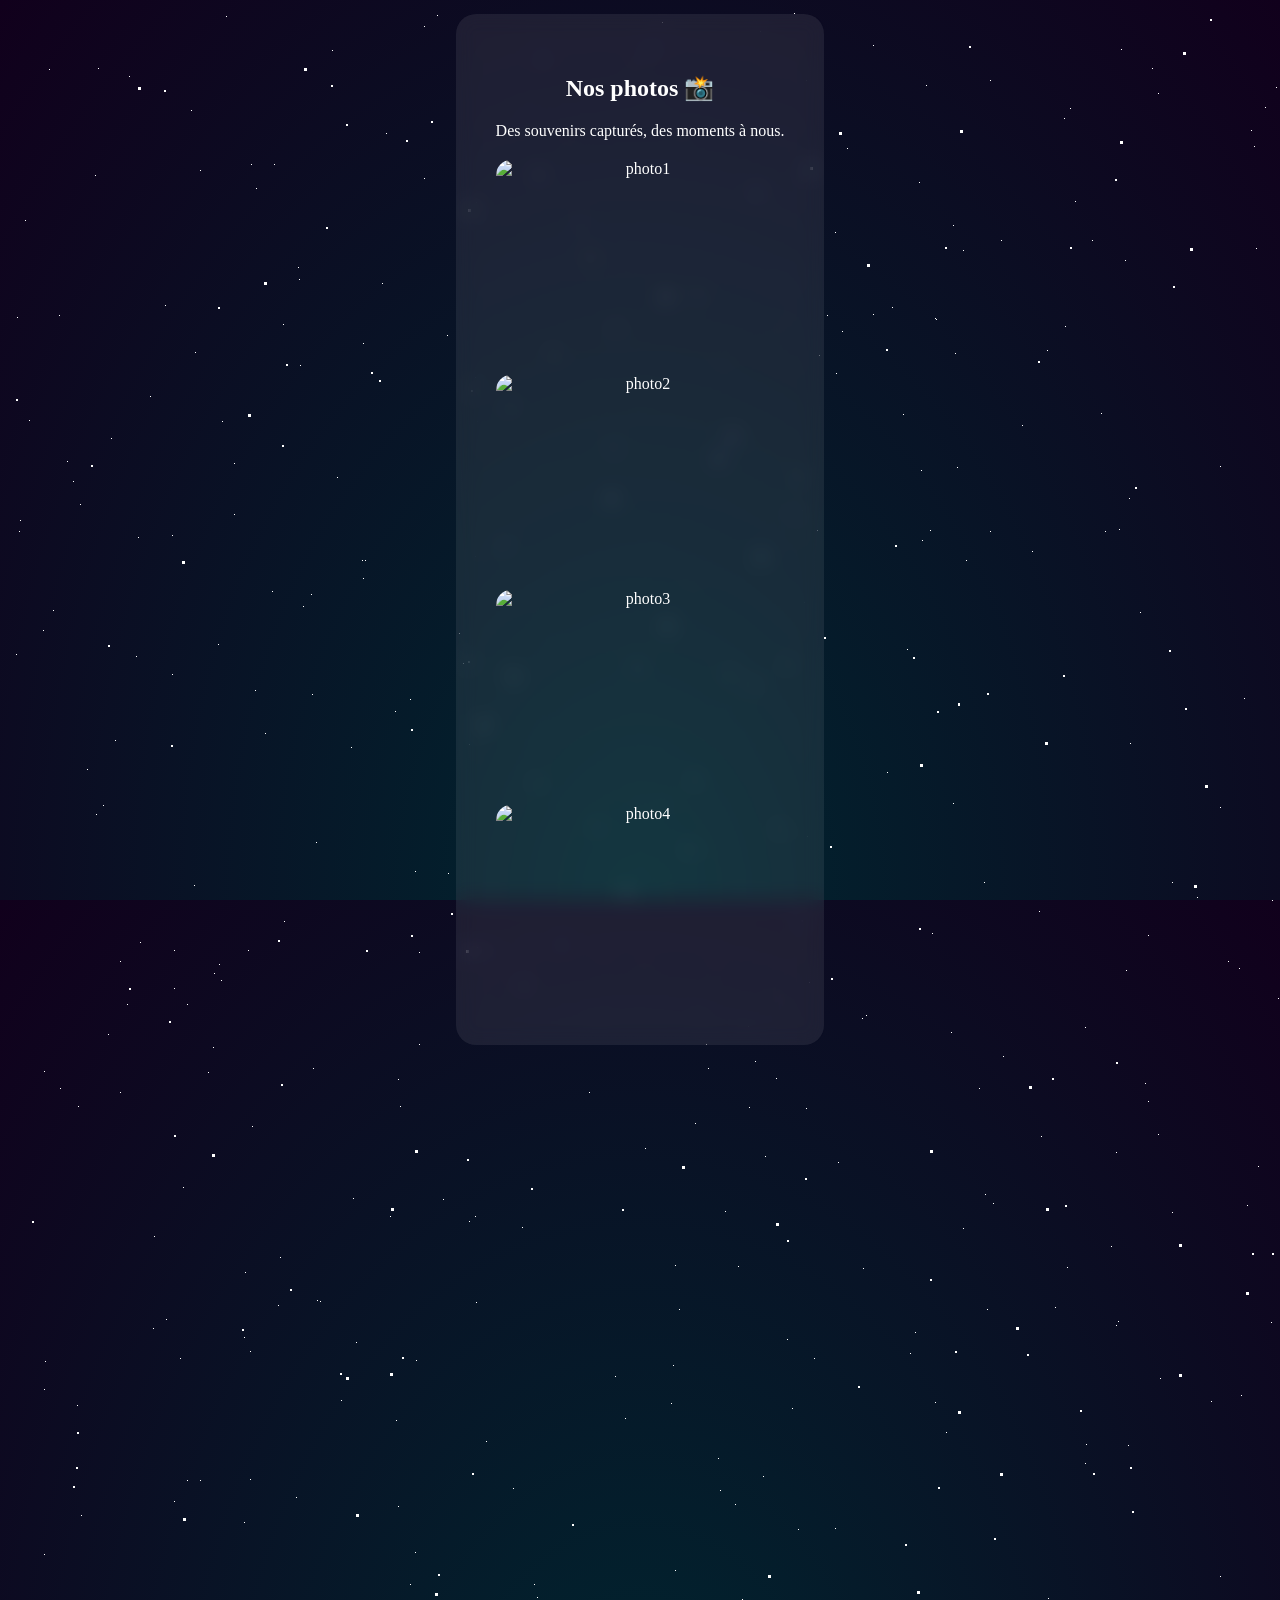
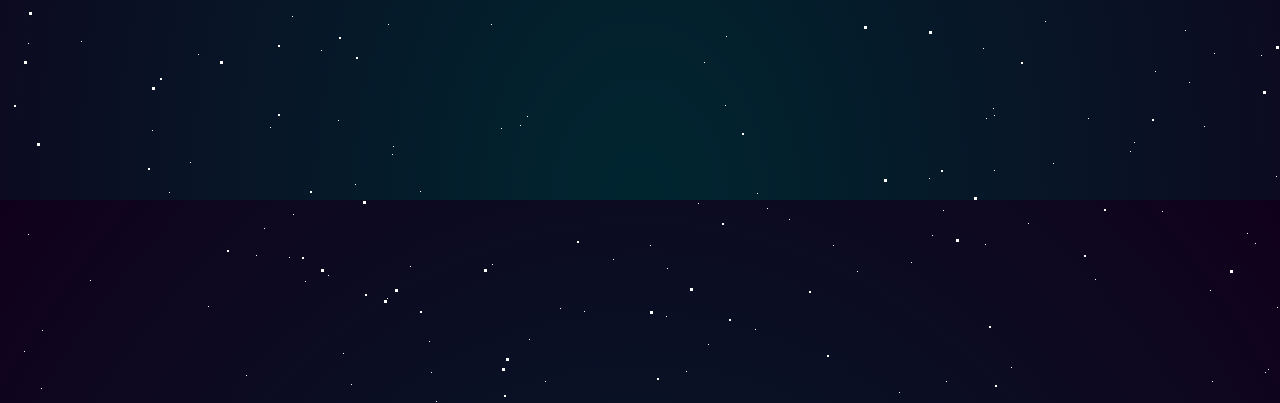
==== photos.html @ ae17b6bc "Add files via upload" ====
<!DOCTYPE html>
<html lang="en">
<head>
<meta charset="UTF-8">
<title>Nos Photos</title>
<link rel="stylesheet" href="style.css">
<link href="https://fonts.googleapis.com/css2?family=Poppins:wght@300;500&family=Playfair+Display:wght@500&display=swap" rel="stylesheet">
</head>

<body>

<section class="wrapper">
  <div id='stars'></div>
  <div id='stars2'></div>
  <div id='stars3'></div>
</section>

<section class="hero">

  <div class="letter-container">
    
    <h1>
      <a href="index.html" class="home-link">Nos photos 📸</a>
    </h1>
    <p class="subtitle">Des souvenirs capturés, des moments à nous.</p>

    <div class="photo-gallery">
      <img src="images\Picsart_26-03-25_22-43-37-686.jpg" alt="photo1">
      <img src="images\IMG_20260304_091328_175.jpg" alt="photo2">
      <img src="images\IMG_20260222_172319_334.jpg" alt="photo3">
      <img src="images\Picsart_26-03-26_21-40-48-788.jpg" alt="photo4">
    </div>

  </div>

</section>

<div class="content">
  <a href="story.html" class="moon-item">Notre histoire</a>
  <a href="photos.html" class="moon-item">Photos</a>
  <a href="memories.html" class="moon-item">Souvenirs</a>
  <a href="letter.html" class="moon-item">Une lettre</a>
</div>

</body>
</html>
---- style.css ----
html {
  height: 100%;
  background: radial-gradient(ellipse at bottom, #002630  0%,  #11001C 100%);
  overflow-x: hidden;
    height: 100%;
    overflow: hidden;
}

/* GALLERY */
.photo-gallery {
  display: flex;
  flex-wrap: wrap;
  justify-content: center;
  gap: 30px;
}

/* ENABLE SCROLL ONLY FOR MEMORIES PAGE */
body.memories-page {
  overflow-y: auto;
  overflow-x: hidden;
  scrollbar-width: none; /* Firefox */
  -ms-overflow-style: none; /* IE/Edge */
  scroll-behavior: smooth;
  height: auto;
}

body.memories-page::-webkit-scrollbar {
  display: none; /* Chrome, Safari */
}

/* make content expand naturally */
body.memories-page .hero {
  min-height: 100vh;
  padding-bottom: 100px;
}

/* allow wrapper to not block scroll */
body.memories-page .wrapper {
  position: fixed;
  height: 100%;
  width: 100%;
  z-index: -1;
}

/* CARD STYLE */
.photo-card {
  background: rgba(255, 255, 255, 0.05);
  padding: 10px 10px 20px 10px;
  border-radius: 15px;
  backdrop-filter: blur(8px);
  width: 200px;
  text-align: center;

  transform: rotate(-2deg);
  transition: 0.4s ease;
}

/* random tilt for scrapbook feel */
.photo-card:nth-child(even) {
  transform: rotate(2deg);
}

.photo-card:hover {
  transform: scale(1.05) rotate(0deg);
}

/* IMAGE (FIXED CROPPING BUT SAME STYLE) */
.photo-card img {
  width: 100%;
  height: 200px;              /* keeps consistent layout */
  object-fit: cover;          /* fills card nicely */
  object-position: center top;/* better focus (less face cutting) */
  border-radius: 10px;
  margin-bottom: 10px;
}

/* OPTIONAL: fix specific images if needed */
.focus-center {
  object-position: center;
}

/* CAPTION */
.photo-card p {
  font-size: 0.9rem;
  color: #eee;
  font-family: 'Poppins', sans-serif;
}

.photo-spacer {
  width: 10px;   /* same width as your photo cards */
  height: 10px;  /* similar height to keep layout consistent */
  visibility: hidden;
}

.home-link {
  text-decoration: none;
  color: inherit;
}

/* LETTER PAGE ONLY */
body.letter-page .letter-container {
  background: #fdf6e3;
  color: #000000;
  max-width: 700px;
  margin: auto;
  padding: 50px 40px;
  border-radius: 10px;
  box-shadow: 0 10px 30px rgba(0,0,0,0.3);
  position: relative;
}

/* paper lines */
body.letter-page .letter-container::before {
  content: "";
  position: absolute;
  inset: 0;
  background: repeating-linear-gradient(
    to bottom,
    rgba(0,0,0,0.02),
    rgba(0,0,0,0.02) 1px,
    transparent 1px,
    transparent 24px
  );
  pointer-events: none;
  border-radius: 10px;
}

/* title */
body.letter-page h1 {
  text-align: center;
}

/* subtitle */
body.letter-page .subtitle {
  text-align: center;
  font-style: italic;
  margin-bottom: 30px;
  color: #000000;
}

/* handwritten text */
body.letter-page .letter-text {
  font-family: 'Dancing Script', cursive;
  font-size: 1.2rem;
  line-height: 1.8;
}

/* spacing */
body.letter-page .letter-text p {
  margin-bottom: 20px;
}

/* signature */
body.letter-page .signature {
  margin-top: 30px;
  text-align: right;
  font-family: 'Dancing Script', cursive;
  font-size: 1.3rem;
}

#stars {
    width: 1px;
    height: 1px;
    background: transparent;
    animation: animStar 50s linear infinite;
    box-shadow: 779px 1331px #fff, 324px 42px #fff, 303px 586px #fff,
    1312px 276px #fff, 451px 625px #fff, 521px 1931px #fff, 1087px 1871px #fff,
    36px 1546px #fff, 132px 934px #fff, 1698px 901px #fff, 1418px 664px #fff,
    1448px 1157px #fff, 1084px 232px #fff, 347px 1776px #fff, 1722px 243px #fff,
    1629px 835px #fff, 479px 969px #fff, 1231px 960px #fff, 586px 384px #fff,
    164px 527px #fff, 8px 646px #fff, 1150px 1126px #fff, 665px 1357px #fff,
    1556px 1982px #fff, 1260px 1961px #fff, 1675px 1741px #fff,
    1843px 1514px #fff, 718px 1628px #fff, 242px 1343px #fff, 1497px 1880px #fff,
    1364px 230px #fff, 1739px 1302px #fff, 636px 959px #fff, 304px 686px #fff,
    614px 751px #fff, 1935px 816px #fff, 1428px 60px #fff, 355px 335px #fff,
    1594px 158px #fff, 90px 60px #fff, 1553px 162px #fff, 1239px 1825px #fff,
    1945px 587px #fff, 749px 1785px #fff, 1987px 1172px #fff, 1301px 1237px #fff,
    1039px 342px #fff, 1585px 1481px #fff, 995px 1048px #fff, 524px 932px #fff,
    214px 413px #fff, 1701px 1300px #fff, 1037px 1613px #fff, 1871px 996px #fff,
    1360px 1635px #fff, 1110px 1313px #fff, 412px 1783px #fff, 1949px 177px #fff,
    903px 1854px #fff, 700px 1936px #fff, 378px 125px #fff, 308px 834px #fff,
    1118px 962px #fff, 1350px 1929px #fff, 781px 1811px #fff, 561px 137px #fff,
    757px 1148px #fff, 1670px 1979px #fff, 343px 739px #fff, 945px 795px #fff,
    576px 1903px #fff, 1078px 1436px #fff, 1583px 450px #fff, 1366px 474px #fff,
    297px 1873px #fff, 192px 162px #fff, 1624px 1633px #fff, 59px 453px #fff,
    82px 1872px #fff, 1933px 498px #fff, 1966px 1974px #fff, 1975px 1688px #fff,
    779px 314px #fff, 1858px 1543px #fff, 73px 1507px #fff, 1693px 975px #fff,
    1683px 108px #fff, 1768px 1654px #fff, 654px 14px #fff, 494px 171px #fff,
    1689px 1895px #fff, 1660px 263px #fff, 1031px 903px #fff, 1203px 1393px #fff,
    1333px 1421px #fff, 1113px 41px #fff, 1206px 1645px #fff, 1325px 1635px #fff,
    142px 388px #fff, 572px 215px #fff, 1535px 296px #fff, 1419px 407px #fff,
    1379px 1003px #fff, 329px 469px #fff, 1791px 1652px #fff, 935px 1802px #fff,
    1330px 1820px #fff, 421px 1933px #fff, 828px 365px #fff, 275px 316px #fff,
    707px 960px #fff, 1605px 1554px #fff, 625px 58px #fff, 717px 1697px #fff,
    1669px 246px #fff, 1925px 322px #fff, 1154px 1803px #fff, 1929px 295px #fff,
    1248px 240px #fff, 1045px 1755px #fff, 166px 942px #fff, 1888px 1773px #fff,
    678px 1963px #fff, 1370px 569px #fff, 1974px 1400px #fff, 1786px 460px #fff,
    51px 307px #fff, 784px 1400px #fff, 730px 1258px #fff, 1712px 393px #fff,
    416px 170px #fff, 1797px 1932px #fff, 572px 219px #fff, 1557px 1856px #fff,
    218px 8px #fff, 348px 1334px #fff, 469px 413px #fff, 385px 1738px #fff,
    1357px 1818px #fff, 240px 942px #fff, 248px 1847px #fff, 1535px 806px #fff,
    236px 1514px #fff, 1429px 1556px #fff, 73px 1633px #fff, 1398px 1121px #fff,
    671px 1301px #fff, 1404px 1663px #fff, 740px 1018px #fff, 1600px 377px #fff,
    785px 514px #fff, 112px 1084px #fff, 1915px 1887px #fff, 1463px 1848px #fff,
    687px 1115px #fff, 1268px 1768px #fff, 1729px 1425px #fff,
    1284px 1022px #fff, 801px 974px #fff, 1975px 1317px #fff, 1354px 834px #fff,
    1446px 1484px #fff, 1283px 1786px #fff, 11px 523px #fff, 1842px 236px #fff,
    1355px 654px #fff, 429px 7px #fff, 1033px 1128px #fff, 157px 297px #fff,
    545px 635px #fff, 52px 1080px #fff, 827px 1520px #fff, 1121px 490px #fff,
    9px 309px #fff, 1744px 1586px #fff, 1014px 417px #fff, 1534px 524px #fff,
    958px 552px #fff, 1403px 1496px #fff, 387px 703px #fff, 1522px 548px #fff,
    1355px 282px #fff, 1532px 601px #fff, 1838px 790px #fff, 290px 259px #fff,
    295px 598px #fff, 1601px 539px #fff, 1561px 1272px #fff, 34px 1922px #fff,
    1024px 543px #fff, 467px 369px #fff, 722px 333px #fff, 1976px 1255px #fff,
    766px 983px #fff, 1582px 1285px #fff, 12px 512px #fff, 617px 1410px #fff,
    682px 577px #fff, 1334px 1438px #fff, 439px 327px #fff, 1617px 1661px #fff,
    673px 129px #fff, 794px 941px #fff, 1386px 1902px #fff, 37px 1353px #fff,
    1467px 1353px #fff, 416px 18px #fff, 187px 344px #fff, 200px 1898px #fff,
    1491px 1619px #fff, 811px 347px #fff, 924px 1827px #fff, 945px 217px #fff,
    1735px 1228px #fff, 379px 1890px #fff, 79px 761px #fff, 825px 1837px #fff,
    1980px 1558px #fff, 1308px 1573px #fff, 1488px 1726px #fff,
    382px 1208px #fff, 522px 595px #fff, 1277px 1898px #fff, 354px 552px #fff,
    161px 1784px #fff, 614px 251px #fff, 526px 1576px #fff, 17px 212px #fff,
    179px 996px #fff, 467px 1208px #fff, 1944px 1838px #fff, 1140px 1093px #fff,
    858px 1007px #fff, 200px 1064px #fff, 423px 1964px #fff, 1945px 439px #fff,
    1377px 689px #fff, 1120px 1437px #fff, 1876px 668px #fff, 907px 1324px #fff,
    343px 1976px #fff, 1816px 1501px #fff, 1849px 177px #fff, 647px 91px #fff,
    1984px 1012px #fff, 1336px 1300px #fff, 128px 648px #fff, 305px 1060px #fff,
    1324px 826px #fff, 1263px 1314px #fff, 1801px 629px #fff, 1614px 1555px #fff,
    1634px 90px #fff, 1603px 452px #fff, 891px 1984px #fff, 1556px 1906px #fff,
    121px 68px #fff, 1676px 1714px #fff, 516px 936px #fff, 1947px 1492px #fff,
    1455px 1519px #fff, 45px 602px #fff, 205px 1039px #fff, 793px 172px #fff,
    1562px 1739px #fff, 1056px 110px #fff, 1512px 379px #fff, 1795px 1621px #fff,
    1848px 607px #fff, 262px 1719px #fff, 477px 991px #fff, 483px 883px #fff,
    1239px 1197px #fff, 1496px 647px #fff, 1649px 25px #fff, 1491px 1946px #fff,
    119px 996px #fff, 179px 1472px #fff, 1341px 808px #fff, 1565px 1700px #fff,
    407px 1544px #fff, 1754px 357px #fff, 1288px 981px #fff, 902px 1997px #fff,
    1755px 1668px #fff, 186px 877px #fff, 1202px 1882px #fff, 461px 1213px #fff,
    1400px 748px #fff, 1969px 1899px #fff, 809px 522px #fff, 514px 1219px #fff,
    374px 275px #fff, 938px 1973px #fff, 357px 552px #fff, 144px 1722px #fff,
    1572px 912px #fff, 402px 1858px #fff, 1544px 1195px #fff, 667px 1257px #fff,
    727px 1496px #fff, 993px 232px #fff, 1772px 313px #fff, 1040px 1590px #fff,
    1204px 1973px #fff, 1268px 79px #fff, 1555px 1048px #fff, 986px 1707px #fff,
    978px 1710px #fff, 713px 360px #fff, 407px 863px #fff, 461px 736px #fff,
    284px 1608px #fff, 103px 430px #fff, 1283px 1319px #fff, 977px 1186px #fff,
    1966px 1516px #fff, 1287px 1129px #fff, 70px 1098px #fff, 1189px 889px #fff,
    1126px 1734px #fff, 309px 1292px #fff, 879px 764px #fff, 65px 473px #fff,
    1003px 1959px #fff, 658px 791px #fff, 402px 1576px #fff, 35px 622px #fff,
    529px 1589px #fff, 164px 666px #fff, 1876px 1290px #fff, 1541px 526px #fff,
    270px 1297px #fff, 440px 865px #fff, 1500px 802px #fff, 182px 1754px #fff,
    1264px 892px #fff, 272px 1249px #fff, 1289px 1535px #fff, 190px 1646px #fff,
    955px 242px #fff, 1456px 1597px #fff, 1727px 1983px #fff, 635px 801px #fff,
    226px 455px #fff, 1396px 1710px #fff, 849px 1863px #fff, 237px 1264px #fff,
    839px 140px #fff, 1122px 735px #fff, 1280px 15px #fff, 1318px 242px #fff,
    1819px 1148px #fff, 333px 1392px #fff, 1949px 553px #fff, 1878px 1332px #fff,
    467px 548px #fff, 1812px 1082px #fff, 1067px 193px #fff, 243px 156px #fff,
    483px 1616px #fff, 1714px 933px #fff, 759px 1800px #fff, 1822px 995px #fff,
    1877px 572px #fff, 581px 1084px #fff, 107px 732px #fff, 642px 1837px #fff,
    166px 1493px #fff, 1555px 198px #fff, 819px 307px #fff, 947px 345px #fff,
    827px 224px #fff, 927px 1394px #fff, 540px 467px #fff, 1093px 405px #fff,
    1140px 927px #fff, 130px 529px #fff, 33px 1980px #fff, 1147px 1663px #fff,
    1616px 1436px #fff, 528px 710px #fff, 798px 1100px #fff, 505px 1480px #fff,
    899px 641px #fff, 1909px 1949px #fff, 1311px 964px #fff, 979px 1301px #fff,
    1393px 969px #fff, 1793px 1886px #fff, 292px 357px #fff, 1196px 1718px #fff,
    1290px 1994px #fff, 537px 1973px #fff, 1181px 1674px #fff,
    1740px 1566px #fff, 1307px 265px #fff, 922px 522px #fff, 1892px 472px #fff,
    384px 1746px #fff, 392px 1098px #fff, 647px 548px #fff, 390px 1498px #fff,
    1246px 138px #fff, 730px 876px #fff, 192px 1472px #fff, 1790px 1789px #fff,
    928px 311px #fff, 1253px 1647px #fff, 747px 1921px #fff, 1561px 1025px #fff,
    1533px 1292px #fff, 1985px 195px #fff, 728px 729px #fff, 1712px 1936px #fff,
    512px 1717px #fff, 1528px 483px #fff, 313px 1642px #fff, 281px 1849px #fff,
    1212px 799px #fff, 435px 1191px #fff, 1422px 611px #fff, 1718px 1964px #fff,
    411px 944px #fff, 210px 636px #fff, 1502px 1295px #fff, 1434px 349px #fff,
    769px 60px #fff, 747px 1053px #fff, 789px 504px #fff, 1436px 1264px #fff,
    1893px 1225px #fff, 1394px 1788px #fff, 1108px 1317px #fff,
    1673px 1395px #fff, 854px 1010px #fff, 1705px 80px #fff, 1858px 148px #fff,
    1729px 344px #fff, 1388px 664px #fff, 895px 406px #fff, 1479px 157px #fff,
    1441px 1157px #fff, 552px 1900px #fff, 516px 364px #fff, 1647px 189px #fff,
    1427px 1071px #fff, 785px 729px #fff, 1080px 1710px #fff, 504px 204px #fff,
    1177px 1622px #fff, 657px 34px #fff, 1296px 1099px #fff, 248px 180px #fff,
    1212px 1568px #fff, 667px 1562px #fff, 695px 841px #fff, 1608px 1247px #fff,
    751px 882px #fff, 87px 167px #fff, 607px 1368px #fff, 1363px 1203px #fff,
    1836px 317px #fff, 1668px 1703px #fff, 830px 1154px #fff, 1721px 1398px #fff,
    1601px 1280px #fff, 976px 874px #fff, 1743px 254px #fff, 1020px 1815px #fff,
    1670px 1766px #fff, 1890px 735px #fff, 1379px 136px #fff, 1864px 695px #fff,
    206px 965px #fff, 1404px 1932px #fff, 1923px 1360px #fff, 247px 682px #fff,
    519px 1708px #fff, 645px 750px #fff, 1164px 1204px #fff, 834px 323px #fff,
    172px 1350px #fff, 213px 972px #fff, 1837px 190px #fff, 285px 1806px #fff,
    1047px 1299px #fff, 1548px 825px #fff, 1730px 324px #fff, 1346px 1909px #fff,
    772px 270px #fff, 345px 1190px #fff, 478px 1433px #fff, 1479px 25px #fff,
    1994px 1830px #fff, 1744px 732px #fff, 20px 1635px #fff, 690px 1795px #fff,
    1594px 569px #fff, 579px 245px #fff, 1398px 733px #fff, 408px 1352px #fff,
    1774px 120px #fff, 1152px 1370px #fff, 1698px 1810px #fff, 710px 1450px #fff,
    665px 286px #fff, 493px 1720px #fff, 786px 5px #fff, 637px 1140px #fff,
    764px 324px #fff, 927px 310px #fff, 938px 1424px #fff, 1884px 744px #fff,
    913px 462px #fff, 1831px 1936px #fff, 1527px 249px #fff, 36px 1381px #fff,
    1597px 581px #fff, 1530px 355px #fff, 949px 459px #fff, 799px 828px #fff,
    242px 1471px #fff, 654px 797px #fff, 796px 594px #fff, 1365px 678px #fff,
    752px 23px #fff, 1630px 541px #fff, 982px 72px #fff, 1733px 1831px #fff,
    21px 412px #fff, 775px 998px #fff, 335px 1945px #fff, 264px 583px #fff,
    158px 1311px #fff, 528px 164px #fff, 1978px 574px #fff, 717px 1203px #fff,
    734px 1591px #fff, 1555px 820px #fff, 16px 1943px #fff, 1625px 1177px #fff,
    1236px 690px #fff, 1585px 1590px #fff, 1737px 1728px #fff, 721px 698px #fff,
    1804px 1186px #fff, 166px 980px #fff, 1850px 230px #fff, 330px 1712px #fff,
    95px 797px #fff, 1948px 1078px #fff, 469px 939px #fff, 1269px 1899px #fff,
    955px 1220px #fff, 1137px 1075px #fff, 312px 1293px #fff, 986px 1762px #fff,
    1103px 1238px #fff, 428px 1993px #fff, 355px 570px #fff, 977px 1836px #fff,
    1395px 1092px #fff, 276px 913px #fff, 1743px 656px #fff, 773px 502px #fff,
    1686px 1322px #fff, 1516px 1945px #fff, 1334px 501px #fff, 266px 156px #fff,
    455px 655px #fff, 798px 72px #fff, 1059px 1259px #fff, 1402px 1687px #fff,
    236px 1329px #fff, 1455px 786px #fff, 146px 1228px #fff, 1851px 823px #fff,
    1062px 100px #fff, 1220px 953px #fff, 20px 1826px #fff, 36px 1063px #fff,
    1525px 338px #fff, 790px 1521px #fff, 741px 1099px #fff, 288px 1489px #fff,
    700px 1060px #fff, 390px 1071px #fff, 411px 1036px #fff, 1853px 1072px #fff,
    1446px 1085px #fff, 1164px 874px #fff, 924px 925px #fff, 291px 271px #fff,
    1257px 1964px #fff, 1580px 1352px #fff, 1507px 1216px #fff, 211px 956px #fff,
    985px 1195px #fff, 975px 1640px #fff, 518px 101px #fff, 663px 1395px #fff,
    914px 532px #fff, 145px 1320px #fff, 69px 1397px #fff, 982px 523px #fff,
    257px 725px #fff, 1599px 831px #fff, 1636px 1513px #fff, 1250px 1158px #fff,
    1132px 604px #fff, 183px 102px #fff, 1057px 318px #fff, 1247px 1835px #fff,
    1983px 1110px #fff, 1077px 1455px #fff, 921px 1770px #fff, 806px 1350px #fff,
    1938px 1992px #fff, 855px 1260px #fff, 902px 1345px #fff, 658px 1908px #fff,
    1845px 679px #fff, 712px 1482px #fff, 595px 950px #fff, 1784px 1992px #fff,
    1847px 1785px #fff, 691px 1004px #fff, 175px 1179px #fff, 1666px 1911px #fff,
    41px 61px #fff, 971px 1080px #fff, 1830px 1450px #fff, 1351px 1518px #fff,
    1257px 99px #fff, 1395px 1498px #fff, 1117px 252px #fff, 1779px 597px #fff,
    1346px 729px #fff, 1108px 1144px #fff, 402px 691px #fff, 72px 496px #fff,
    1673px 1604px #fff, 1497px 974px #fff, 1865px 1664px #fff, 88px 806px #fff,
    918px 77px #fff, 244px 1118px #fff, 256px 1820px #fff, 1851px 1840px #fff,
    605px 1851px #fff, 634px 383px #fff, 865px 37px #fff, 943px 1024px #fff,
    1951px 177px #fff, 1097px 523px #fff, 985px 1700px #fff, 1243px 122px #fff,
    768px 1070px #fff, 468px 194px #fff, 320px 1867px #fff, 1850px 185px #fff,
    380px 1616px #fff, 468px 1294px #fff, 1122px 1743px #fff, 884px 299px #fff,
    1300px 1917px #fff, 1860px 396px #fff, 1270px 990px #fff, 529px 733px #fff,
    1975px 1347px #fff, 1885px 685px #fff, 226px 506px #fff, 651px 878px #fff,
    1323px 680px #fff, 1284px 680px #fff, 238px 1967px #fff, 911px 174px #fff,
    1111px 521px #fff, 1150px 85px #fff, 794px 502px #fff, 484px 1856px #fff,
    1809px 368px #fff, 112px 953px #fff, 590px 1009px #fff, 1655px 311px #fff,
    100px 1026px #fff, 1803px 352px #fff, 865px 306px #fff, 1077px 1019px #fff,
    1335px 872px #fff, 1647px 1298px #fff, 1233px 1387px #fff, 698px 1036px #fff,
    659px 1860px #fff, 388px 1412px #fff, 1212px 458px #fff, 755px 1468px #fff,
    696px 1654px #fff, 1144px 60px #fff;
}

#stars::after {
    content: '';
    position:relative;
    top: 2000px;
    box-shadow: 779px 1331px #fff, 324px 42px #fff, 303px 586px #fff,
    1312px 276px #fff, 451px 625px #fff, 521px 1931px #fff, 1087px 1871px #fff,
    36px 1546px #fff, 132px 934px #fff, 1698px 901px #fff, 1418px 664px #fff,
    1448px 1157px #fff, 1084px 232px #fff, 347px 1776px #fff, 1722px 243px #fff,
    1629px 835px #fff, 479px 969px #fff, 1231px 960px #fff, 586px 384px #fff,
    164px 527px #fff, 8px 646px #fff, 1150px 1126px #fff, 665px 1357px #fff,
    1556px 1982px #fff, 1260px 1961px #fff, 1675px 1741px #fff,
    1843px 1514px #fff, 718px 1628px #fff, 242px 1343px #fff, 1497px 1880px #fff,
    1364px 230px #fff, 1739px 1302px #fff, 636px 959px #fff, 304px 686px #fff,
    614px 751px #fff, 1935px 816px #fff, 1428px 60px #fff, 355px 335px #fff,
    1594px 158px #fff, 90px 60px #fff, 1553px 162px #fff, 1239px 1825px #fff,
    1945px 587px #fff, 749px 1785px #fff, 1987px 1172px #fff, 1301px 1237px #fff,
    1039px 342px #fff, 1585px 1481px #fff, 995px 1048px #fff, 524px 932px #fff,
    214px 413px #fff, 1701px 1300px #fff, 1037px 1613px #fff, 1871px 996px #fff,
    1360px 1635px #fff, 1110px 1313px #fff, 412px 1783px #fff, 1949px 177px #fff,
    903px 1854px #fff, 700px 1936px #fff, 378px 125px #fff, 308px 834px #fff,
    1118px 962px #fff, 1350px 1929px #fff, 781px 1811px #fff, 561px 137px #fff,
    757px 1148px #fff, 1670px 1979px #fff, 343px 739px #fff, 945px 795px #fff,
    576px 1903px #fff, 1078px 1436px #fff, 1583px 450px #fff, 1366px 474px #fff,
    297px 1873px #fff, 192px 162px #fff, 1624px 1633px #fff, 59px 453px #fff,
    82px 1872px #fff, 1933px 498px #fff, 1966px 1974px #fff, 1975px 1688px #fff,
    779px 314px #fff, 1858px 1543px #fff, 73px 1507px #fff, 1693px 975px #fff,
    1683px 108px #fff, 1768px 1654px #fff, 654px 14px #fff, 494px 171px #fff,
    1689px 1895px #fff, 1660px 263px #fff, 1031px 903px #fff, 1203px 1393px #fff,
    1333px 1421px #fff, 1113px 41px #fff, 1206px 1645px #fff, 1325px 1635px #fff,
    142px 388px #fff, 572px 215px #fff, 1535px 296px #fff, 1419px 407px #fff,
    1379px 1003px #fff, 329px 469px #fff, 1791px 1652px #fff, 935px 1802px #fff,
    1330px 1820px #fff, 421px 1933px #fff, 828px 365px #fff, 275px 316px #fff,
    707px 960px #fff, 1605px 1554px #fff, 625px 58px #fff, 717px 1697px #fff,
    1669px 246px #fff, 1925px 322px #fff, 1154px 1803px #fff, 1929px 295px #fff,
    1248px 240px #fff, 1045px 1755px #fff, 166px 942px #fff, 1888px 1773px #fff,
    678px 1963px #fff, 1370px 569px #fff, 1974px 1400px #fff, 1786px 460px #fff,
    51px 307px #fff, 784px 1400px #fff, 730px 1258px #fff, 1712px 393px #fff,
    416px 170px #fff, 1797px 1932px #fff, 572px 219px #fff, 1557px 1856px #fff,
    218px 8px #fff, 348px 1334px #fff, 469px 413px #fff, 385px 1738px #fff,
    1357px 1818px #fff, 240px 942px #fff, 248px 1847px #fff, 1535px 806px #fff,
    236px 1514px #fff, 1429px 1556px #fff, 73px 1633px #fff, 1398px 1121px #fff,
    671px 1301px #fff, 1404px 1663px #fff, 740px 1018px #fff, 1600px 377px #fff,
    785px 514px #fff, 112px 1084px #fff, 1915px 1887px #fff, 1463px 1848px #fff,
    687px 1115px #fff, 1268px 1768px #fff, 1729px 1425px #fff,
    1284px 1022px #fff, 801px 974px #fff, 1975px 1317px #fff, 1354px 834px #fff,
    1446px 1484px #fff, 1283px 1786px #fff, 11px 523px #fff, 1842px 236px #fff,
    1355px 654px #fff, 429px 7px #fff, 1033px 1128px #fff, 157px 297px #fff,
    545px 635px #fff, 52px 1080px #fff, 827px 1520px #fff, 1121px 490px #fff,
    9px 309px #fff, 1744px 1586px #fff, 1014px 417px #fff, 1534px 524px #fff,
    958px 552px #fff, 1403px 1496px #fff, 387px 703px #fff, 1522px 548px #fff,
    1355px 282px #fff, 1532px 601px #fff, 1838px 790px #fff, 290px 259px #fff,
    295px 598px #fff, 1601px 539px #fff, 1561px 1272px #fff, 34px 1922px #fff,
    1024px 543px #fff, 467px 369px #fff, 722px 333px #fff, 1976px 1255px #fff,
    766px 983px #fff, 1582px 1285px #fff, 12px 512px #fff, 617px 1410px #fff,
    682px 577px #fff, 1334px 1438px #fff, 439px 327px #fff, 1617px 1661px #fff,
    673px 129px #fff, 794px 941px #fff, 1386px 1902px #fff, 37px 1353px #fff,
    1467px 1353px #fff, 416px 18px #fff, 187px 344px #fff, 200px 1898px #fff,
    1491px 1619px #fff, 811px 347px #fff, 924px 1827px #fff, 945px 217px #fff,
    1735px 1228px #fff, 379px 1890px #fff, 79px 761px #fff, 825px 1837px #fff,
    1980px 1558px #fff, 1308px 1573px #fff, 1488px 1726px #fff,
    382px 1208px #fff, 522px 595px #fff, 1277px 1898px #fff, 354px 552px #fff,
    161px 1784px #fff, 614px 251px #fff, 526px 1576px #fff, 17px 212px #fff,
    179px 996px #fff, 467px 1208px #fff, 1944px 1838px #fff, 1140px 1093px #fff,
    858px 1007px #fff, 200px 1064px #fff, 423px 1964px #fff, 1945px 439px #fff,
    1377px 689px #fff, 1120px 1437px #fff, 1876px 668px #fff, 907px 1324px #fff,
    343px 1976px #fff, 1816px 1501px #fff, 1849px 177px #fff, 647px 91px #fff,
    1984px 1012px #fff, 1336px 1300px #fff, 128px 648px #fff, 305px 1060px #fff,
    1324px 826px #fff, 1263px 1314px #fff, 1801px 629px #fff, 1614px 1555px #fff,
    1634px 90px #fff, 1603px 452px #fff, 891px 1984px #fff, 1556px 1906px #fff,
    121px 68px #fff, 1676px 1714px #fff, 516px 936px #fff, 1947px 1492px #fff,
    1455px 1519px #fff, 45px 602px #fff, 205px 1039px #fff, 793px 172px #fff,
    1562px 1739px #fff, 1056px 110px #fff, 1512px 379px #fff, 1795px 1621px #fff,
    1848px 607px #fff, 262px 1719px #fff, 477px 991px #fff, 483px 883px #fff,
    1239px 1197px #fff, 1496px 647px #fff, 1649px 25px #fff, 1491px 1946px #fff,
    119px 996px #fff, 179px 1472px #fff, 1341px 808px #fff, 1565px 1700px #fff,
    407px 1544px #fff, 1754px 357px #fff, 1288px 981px #fff, 902px 1997px #fff,
    1755px 1668px #fff, 186px 877px #fff, 1202px 1882px #fff, 461px 1213px #fff,
    1400px 748px #fff, 1969px 1899px #fff, 809px 522px #fff, 514px 1219px #fff,
    374px 275px #fff, 938px 1973px #fff, 357px 552px #fff, 144px 1722px #fff,
    1572px 912px #fff, 402px 1858px #fff, 1544px 1195px #fff, 667px 1257px #fff,
    727px 1496px #fff, 993px 232px #fff, 1772px 313px #fff, 1040px 1590px #fff,
    1204px 1973px #fff, 1268px 79px #fff, 1555px 1048px #fff, 986px 1707px #fff,
    978px 1710px #fff, 713px 360px #fff, 407px 863px #fff, 461px 736px #fff,
    284px 1608px #fff, 103px 430px #fff, 1283px 1319px #fff, 977px 1186px #fff,
    1966px 1516px #fff, 1287px 1129px #fff, 70px 1098px #fff, 1189px 889px #fff,
    1126px 1734px #fff, 309px 1292px #fff, 879px 764px #fff, 65px 473px #fff,
    1003px 1959px #fff, 658px 791px #fff, 402px 1576px #fff, 35px 622px #fff,
    529px 1589px #fff, 164px 666px #fff, 1876px 1290px #fff, 1541px 526px #fff,
    270px 1297px #fff, 440px 865px #fff, 1500px 802px #fff, 182px 1754px #fff,
    1264px 892px #fff, 272px 1249px #fff, 1289px 1535px #fff, 190px 1646px #fff,
    955px 242px #fff, 1456px 1597px #fff, 1727px 1983px #fff, 635px 801px #fff,
    226px 455px #fff, 1396px 1710px #fff, 849px 1863px #fff, 237px 1264px #fff,
    839px 140px #fff, 1122px 735px #fff, 1280px 15px #fff, 1318px 242px #fff,
    1819px 1148px #fff, 333px 1392px #fff, 1949px 553px #fff, 1878px 1332px #fff,
    467px 548px #fff, 1812px 1082px #fff, 1067px 193px #fff, 243px 156px #fff,
    483px 1616px #fff, 1714px 933px #fff, 759px 1800px #fff, 1822px 995px #fff,
    1877px 572px #fff, 581px 1084px #fff, 107px 732px #fff, 642px 1837px #fff,
    166px 1493px #fff, 1555px 198px #fff, 819px 307px #fff, 947px 345px #fff,
    827px 224px #fff, 927px 1394px #fff, 540px 467px #fff, 1093px 405px #fff,
    1140px 927px #fff, 130px 529px #fff, 33px 1980px #fff, 1147px 1663px #fff,
    1616px 1436px #fff, 528px 710px #fff, 798px 1100px #fff, 505px 1480px #fff,
    899px 641px #fff, 1909px 1949px #fff, 1311px 964px #fff, 979px 1301px #fff,
    1393px 969px #fff, 1793px 1886px #fff, 292px 357px #fff, 1196px 1718px #fff,
    1290px 1994px #fff, 537px 1973px #fff, 1181px 1674px #fff,
    1740px 1566px #fff, 1307px 265px #fff, 922px 522px #fff, 1892px 472px #fff,
    384px 1746px #fff, 392px 1098px #fff, 647px 548px #fff, 390px 1498px #fff,
    1246px 138px #fff, 730px 876px #fff, 192px 1472px #fff, 1790px 1789px #fff,
    928px 311px #fff, 1253px 1647px #fff, 747px 1921px #fff, 1561px 1025px #fff,
    1533px 1292px #fff, 1985px 195px #fff, 728px 729px #fff, 1712px 1936px #fff,
    512px 1717px #fff, 1528px 483px #fff, 313px 1642px #fff, 281px 1849px #fff,
    1212px 799px #fff, 435px 1191px #fff, 1422px 611px #fff, 1718px 1964px #fff,
    411px 944px #fff, 210px 636px #fff, 1502px 1295px #fff, 1434px 349px #fff,
    769px 60px #fff, 747px 1053px #fff, 789px 504px #fff, 1436px 1264px #fff,
    1893px 1225px #fff, 1394px 1788px #fff, 1108px 1317px #fff,
    1673px 1395px #fff, 854px 1010px #fff, 1705px 80px #fff, 1858px 148px #fff,
    1729px 344px #fff, 1388px 664px #fff, 895px 406px #fff, 1479px 157px #fff,
    1441px 1157px #fff, 552px 1900px #fff, 516px 364px #fff, 1647px 189px #fff,
    1427px 1071px #fff, 785px 729px #fff, 1080px 1710px #fff, 504px 204px #fff,
    1177px 1622px #fff, 657px 34px #fff, 1296px 1099px #fff, 248px 180px #fff,
    1212px 1568px #fff, 667px 1562px #fff, 695px 841px #fff, 1608px 1247px #fff,
    751px 882px #fff, 87px 167px #fff, 607px 1368px #fff, 1363px 1203px #fff,
    1836px 317px #fff, 1668px 1703px #fff, 830px 1154px #fff, 1721px 1398px #fff,
    1601px 1280px #fff, 976px 874px #fff, 1743px 254px #fff, 1020px 1815px #fff,
    1670px 1766px #fff, 1890px 735px #fff, 1379px 136px #fff, 1864px 695px #fff,
    206px 965px #fff, 1404px 1932px #fff, 1923px 1360px #fff, 247px 682px #fff,
    519px 1708px #fff, 645px 750px #fff, 1164px 1204px #fff, 834px 323px #fff,
    172px 1350px #fff, 213px 972px #fff, 1837px 190px #fff, 285px 1806px #fff,
    1047px 1299px #fff, 1548px 825px #fff, 1730px 324px #fff, 1346px 1909px #fff,
    772px 270px #fff, 345px 1190px #fff, 478px 1433px #fff, 1479px 25px #fff,
    1994px 1830px #fff, 1744px 732px #fff, 20px 1635px #fff, 690px 1795px #fff,
    1594px 569px #fff, 579px 245px #fff, 1398px 733px #fff, 408px 1352px #fff,
    1774px 120px #fff, 1152px 1370px #fff, 1698px 1810px #fff, 710px 1450px #fff,
    665px 286px #fff, 493px 1720px #fff, 786px 5px #fff, 637px 1140px #fff,
    764px 324px #fff, 927px 310px #fff, 938px 1424px #fff, 1884px 744px #fff,
    913px 462px #fff, 1831px 1936px #fff, 1527px 249px #fff, 36px 1381px #fff,
    1597px 581px #fff, 1530px 355px #fff, 949px 459px #fff, 799px 828px #fff,
    242px 1471px #fff, 654px 797px #fff, 796px 594px #fff, 1365px 678px #fff,
    752px 23px #fff, 1630px 541px #fff, 982px 72px #fff, 1733px 1831px #fff,
    21px 412px #fff, 775px 998px #fff, 335px 1945px #fff, 264px 583px #fff,
    158px 1311px #fff, 528px 164px #fff, 1978px 574px #fff, 717px 1203px #fff,
    734px 1591px #fff, 1555px 820px #fff, 16px 1943px #fff, 1625px 1177px #fff,
    1236px 690px #fff, 1585px 1590px #fff, 1737px 1728px #fff, 721px 698px #fff,
    1804px 1186px #fff, 166px 980px #fff, 1850px 230px #fff, 330px 1712px #fff,
    95px 797px #fff, 1948px 1078px #fff, 469px 939px #fff, 1269px 1899px #fff,
    955px 1220px #fff, 1137px 1075px #fff, 312px 1293px #fff, 986px 1762px #fff,
    1103px 1238px #fff, 428px 1993px #fff, 355px 570px #fff, 977px 1836px #fff,
    1395px 1092px #fff, 276px 913px #fff, 1743px 656px #fff, 773px 502px #fff,
    1686px 1322px #fff, 1516px 1945px #fff, 1334px 501px #fff, 266px 156px #fff,
    455px 655px #fff, 798px 72px #fff, 1059px 1259px #fff, 1402px 1687px #fff,
    236px 1329px #fff, 1455px 786px #fff, 146px 1228px #fff, 1851px 823px #fff,
    1062px 100px #fff, 1220px 953px #fff, 20px 1826px #fff, 36px 1063px #fff,
    1525px 338px #fff, 790px 1521px #fff, 741px 1099px #fff, 288px 1489px #fff,
    700px 1060px #fff, 390px 1071px #fff, 411px 1036px #fff, 1853px 1072px #fff,
    1446px 1085px #fff, 1164px 874px #fff, 924px 925px #fff, 291px 271px #fff,
    1257px 1964px #fff, 1580px 1352px #fff, 1507px 1216px #fff, 211px 956px #fff,
    985px 1195px #fff, 975px 1640px #fff, 518px 101px #fff, 663px 1395px #fff,
    914px 532px #fff, 145px 1320px #fff, 69px 1397px #fff, 982px 523px #fff,
    257px 725px #fff, 1599px 831px #fff, 1636px 1513px #fff, 1250px 1158px #fff,
    1132px 604px #fff, 183px 102px #fff, 1057px 318px #fff, 1247px 1835px #fff,
    1983px 1110px #fff, 1077px 1455px #fff, 921px 1770px #fff, 806px 1350px #fff,
    1938px 1992px #fff, 855px 1260px #fff, 902px 1345px #fff, 658px 1908px #fff,
    1845px 679px #fff, 712px 1482px #fff, 595px 950px #fff, 1784px 1992px #fff,
    1847px 1785px #fff, 691px 1004px #fff, 175px 1179px #fff, 1666px 1911px #fff,
    41px 61px #fff, 971px 1080px #fff, 1830px 1450px #fff, 1351px 1518px #fff,
    1257px 99px #fff, 1395px 1498px #fff, 1117px 252px #fff, 1779px 597px #fff,
    1346px 729px #fff, 1108px 1144px #fff, 402px 691px #fff, 72px 496px #fff,
    1673px 1604px #fff, 1497px 974px #fff, 1865px 1664px #fff, 88px 806px #fff,
    918px 77px #fff, 244px 1118px #fff, 256px 1820px #fff, 1851px 1840px #fff,
    605px 1851px #fff, 634px 383px #fff, 865px 37px #fff, 943px 1024px #fff,
    1951px 177px #fff, 1097px 523px #fff, 985px 1700px #fff, 1243px 122px #fff,
    768px 1070px #fff, 468px 194px #fff, 320px 1867px #fff, 1850px 185px #fff,
    380px 1616px #fff, 468px 1294px #fff, 1122px 1743px #fff, 884px 299px #fff,
    1300px 1917px #fff, 1860px 396px #fff, 1270px 990px #fff, 529px 733px #fff,
    1975px 1347px #fff, 1885px 685px #fff, 226px 506px #fff, 651px 878px #fff,
    1323px 680px #fff, 1284px 680px #fff, 238px 1967px #fff, 911px 174px #fff,
    1111px 521px #fff, 1150px 85px #fff, 794px 502px #fff, 484px 1856px #fff,
    1809px 368px #fff, 112px 953px #fff, 590px 1009px #fff, 1655px 311px #fff,
    100px 1026px #fff, 1803px 352px #fff, 865px 306px #fff, 1077px 1019px #fff,
    1335px 872px #fff, 1647px 1298px #fff, 1233px 1387px #fff, 698px 1036px #fff,
    659px 1860px #fff, 388px 1412px #fff, 1212px 458px #fff, 755px 1468px #fff,
    696px 1654px #fff, 1144px 60px #fff;
}

#stars2 {
  width: 2px;
  height: 2px;
  background: transparent;
  animation: animStar 100s linear infinite;
  box-shadow: 1448px 320px #fff, 1775px 1663px #fff, 332px 1364px #fff,
    878px 340px #fff, 569px 1832px #fff, 1422px 1684px #fff, 1946px 1907px #fff,
    121px 979px #fff, 1044px 1069px #fff, 463px 381px #fff, 423px 112px #fff,
    523px 1179px #fff, 779px 654px #fff, 1398px 694px #fff, 1085px 1464px #fff,
    1599px 1869px #fff, 801px 1882px #fff, 779px 1231px #fff, 552px 932px #fff,
    1057px 1196px #fff, 282px 1280px #fff, 496px 1986px #fff, 1833px 1120px #fff,
    1802px 1293px #fff, 6px 1696px #fff, 412px 1902px #fff, 605px 438px #fff,
    24px 1212px #fff, 234px 1320px #fff, 544px 344px #fff, 1107px 170px #fff,
    1603px 196px #fff, 905px 648px #fff, 68px 1458px #fff, 649px 1969px #fff,
    744px 675px #fff, 1127px 478px #fff, 714px 1814px #fff, 1486px 526px #fff,
    270px 1636px #fff, 1931px 149px #fff, 1807px 378px #fff, 8px 390px #fff,
    1415px 699px #fff, 1473px 1211px #fff, 1590px 141px #fff, 270px 1705px #fff,
    69px 1423px #fff, 1108px 1053px #fff, 1946px 128px #fff, 371px 371px #fff,
    1490px 220px #fff, 357px 1885px #fff, 363px 363px #fff, 1896px 1256px #fff,
    1979px 1050px #fff, 947px 1342px #fff, 1754px 242px #fff, 514px 974px #fff,
    65px 1477px #fff, 1840px 547px #fff, 950px 695px #fff, 459px 1150px #fff,
    1124px 1502px #fff, 481px 940px #fff, 680px 839px #fff, 797px 1169px #fff,
    1977px 1491px #fff, 734px 1724px #fff, 210px 298px #fff, 816px 628px #fff,
    686px 770px #fff, 1721px 267px #fff, 1663px 511px #fff, 1481px 1141px #fff,
    582px 248px #fff, 1308px 953px #fff, 628px 657px #fff, 897px 1535px #fff,
    270px 931px #fff, 791px 467px #fff, 1336px 1732px #fff, 1013px 1653px #fff,
    1911px 956px #fff, 587px 816px #fff, 83px 456px #fff, 930px 1478px #fff,
    1587px 1694px #fff, 614px 1200px #fff, 302px 1782px #fff, 1711px 1432px #fff,
    443px 904px #fff, 1666px 714px #fff, 1588px 1167px #fff, 273px 1075px #fff,
    1679px 461px #fff, 721px 664px #fff, 1202px 10px #fff, 166px 1126px #fff,
    331px 1628px #fff, 430px 1565px #fff, 1585px 509px #fff, 640px 38px #fff,
    822px 837px #fff, 1760px 1664px #fff, 1122px 1458px #fff, 398px 131px #fff,
    689px 285px #fff, 460px 652px #fff, 1627px 365px #fff, 348px 1648px #fff,
    819px 1946px #fff, 981px 1917px #fff, 323px 76px #fff, 979px 684px #fff,
    887px 536px #fff, 1348px 1596px #fff, 1055px 666px #fff, 1402px 1797px #fff,
    1300px 1055px #fff, 937px 238px #fff, 1474px 1815px #fff, 1144px 1710px #fff,
    1629px 1087px #fff, 911px 919px #fff, 771px 819px #fff, 403px 720px #fff,
    163px 736px #fff, 1062px 238px #fff, 1774px 818px #fff, 1874px 1178px #fff,
    1177px 699px #fff, 1244px 1244px #fff, 1371px 58px #fff, 564px 1515px #fff,
    1824px 487px #fff, 929px 702px #fff, 394px 1348px #fff, 1161px 641px #fff,
    219px 1841px #fff, 358px 941px #fff, 140px 1759px #fff, 1019px 1345px #fff,
    274px 436px #fff, 1433px 1605px #fff, 1798px 1426px #fff, 294px 1848px #fff,
    1681px 1877px #fff, 1344px 1824px #fff, 1439px 1632px #fff,
    161px 1012px #fff, 1308px 588px #fff, 1789px 582px #fff, 721px 1910px #fff,
    318px 218px #fff, 607px 319px #fff, 495px 535px #fff, 1552px 1575px #fff,
    1562px 67px #fff, 403px 926px #fff, 1096px 1800px #fff, 1814px 1709px #fff,
    1882px 1831px #fff, 533px 46px #fff, 823px 969px #fff, 530px 165px #fff,
    1030px 352px #fff, 1681px 313px #fff, 338px 115px #fff, 1607px 211px #fff,
    1718px 1184px #fff, 1589px 659px #fff, 278px 355px #fff, 464px 1464px #fff,
    1165px 277px #fff, 950px 694px #fff, 1746px 293px #fff, 793px 911px #fff,
    528px 773px #fff, 1883px 1694px #fff, 748px 182px #fff, 1924px 1531px #fff,
    100px 636px #fff, 1473px 1445px #fff, 1264px 1244px #fff, 850px 1377px #fff,
    987px 1976px #fff, 933px 1761px #fff, 922px 1270px #fff, 500px 396px #fff,
    1324px 8px #fff, 1967px 1814px #fff, 1072px 1401px #fff, 961px 37px #fff,
    156px 81px #fff, 1915px 502px #fff, 1076px 1846px #fff, 152px 1669px #fff,
    986px 1529px #fff, 1667px 1137px #fff;
}

#stars2::after {
  content: '';
  position: absolute;
  top: 2000px;
  width: 2px;
  height: 2px;
  background: transparent;
  box-shadow: 1448px 320px #fff, 1775px 1663px #fff, 332px 1364px #fff,
    878px 340px #fff, 569px 1832px #fff, 1422px 1684px #fff, 1946px 1907px #fff,
    121px 979px #fff, 1044px 1069px #fff, 463px 381px #fff, 423px 112px #fff,
    523px 1179px #fff, 779px 654px #fff, 1398px 694px #fff, 1085px 1464px #fff,
    1599px 1869px #fff, 801px 1882px #fff, 779px 1231px #fff, 552px 932px #fff,
    1057px 1196px #fff, 282px 1280px #fff, 496px 1986px #fff, 1833px 1120px #fff,
    1802px 1293px #fff, 6px 1696px #fff, 412px 1902px #fff, 605px 438px #fff,
    24px 1212px #fff, 234px 1320px #fff, 544px 344px #fff, 1107px 170px #fff,
    1603px 196px #fff, 905px 648px #fff, 68px 1458px #fff, 649px 1969px #fff,
    744px 675px #fff, 1127px 478px #fff, 714px 1814px #fff, 1486px 526px #fff,
    270px 1636px #fff, 1931px 149px #fff, 1807px 378px #fff, 8px 390px #fff,
    1415px 699px #fff, 1473px 1211px #fff, 1590px 141px #fff, 270px 1705px #fff,
    69px 1423px #fff, 1108px 1053px #fff, 1946px 128px #fff, 371px 371px #fff,
    1490px 220px #fff, 357px 1885px #fff, 363px 363px #fff, 1896px 1256px #fff,
    1979px 1050px #fff, 947px 1342px #fff, 1754px 242px #fff, 514px 974px #fff,
    65px 1477px #fff, 1840px 547px #fff, 950px 695px #fff, 459px 1150px #fff,
    1124px 1502px #fff, 481px 940px #fff, 680px 839px #fff, 797px 1169px #fff,
    1977px 1491px #fff, 734px 1724px #fff, 210px 298px #fff, 816px 628px #fff,
    686px 770px #fff, 1721px 267px #fff, 1663px 511px #fff, 1481px 1141px #fff,
    582px 248px #fff, 1308px 953px #fff, 628px 657px #fff, 897px 1535px #fff,
    270px 931px #fff, 791px 467px #fff, 1336px 1732px #fff, 1013px 1653px #fff,
    1911px 956px #fff, 587px 816px #fff, 83px 456px #fff, 930px 1478px #fff,
    1587px 1694px #fff, 614px 1200px #fff, 302px 1782px #fff, 1711px 1432px #fff,
    443px 904px #fff, 1666px 714px #fff, 1588px 1167px #fff, 273px 1075px #fff,
    1679px 461px #fff, 721px 664px #fff, 1202px 10px #fff, 166px 1126px #fff,
    331px 1628px #fff, 430px 1565px #fff, 1585px 509px #fff, 640px 38px #fff,
    822px 837px #fff, 1760px 1664px #fff, 1122px 1458px #fff, 398px 131px #fff,
    689px 285px #fff, 460px 652px #fff, 1627px 365px #fff, 348px 1648px #fff,
    819px 1946px #fff, 981px 1917px #fff, 323px 76px #fff, 979px 684px #fff,
    887px 536px #fff, 1348px 1596px #fff, 1055px 666px #fff, 1402px 1797px #fff,
    1300px 1055px #fff, 937px 238px #fff, 1474px 1815px #fff, 1144px 1710px #fff,
    1629px 1087px #fff, 911px 919px #fff, 771px 819px #fff, 403px 720px #fff,
    163px 736px #fff, 1062px 238px #fff, 1774px 818px #fff, 1874px 1178px #fff,
    1177px 699px #fff, 1244px 1244px #fff, 1371px 58px #fff, 564px 1515px #fff,
    1824px 487px #fff, 929px 702px #fff, 394px 1348px #fff, 1161px 641px #fff,
    219px 1841px #fff, 358px 941px #fff, 140px 1759px #fff, 1019px 1345px #fff,
    274px 436px #fff, 1433px 1605px #fff, 1798px 1426px #fff, 294px 1848px #fff,
    1681px 1877px #fff, 1344px 1824px #fff, 1439px 1632px #fff,
    161px 1012px #fff, 1308px 588px #fff, 1789px 582px #fff, 721px 1910px #fff,
    318px 218px #fff, 607px 319px #fff, 495px 535px #fff, 1552px 1575px #fff,
    1562px 67px #fff, 403px 926px #fff, 1096px 1800px #fff, 1814px 1709px #fff,
    1882px 1831px #fff, 533px 46px #fff, 823px 969px #fff, 530px 165px #fff,
    1030px 352px #fff, 1681px 313px #fff, 338px 115px #fff, 1607px 211px #fff,
    1718px 1184px #fff, 1589px 659px #fff, 278px 355px #fff, 464px 1464px #fff,
    1165px 277px #fff, 950px 694px #fff, 1746px 293px #fff, 793px 911px #fff,
    528px 773px #fff, 1883px 1694px #fff, 748px 182px #fff, 1924px 1531px #fff,
    100px 636px #fff, 1473px 1445px #fff, 1264px 1244px #fff, 850px 1377px #fff,
    987px 1976px #fff, 933px 1761px #fff, 922px 1270px #fff, 500px 396px #fff,
    1324px 8px #fff, 1967px 1814px #fff, 1072px 1401px #fff, 961px 37px #fff,
    156px 81px #fff, 1915px 502px #fff, 1076px 1846px #fff, 152px 1669px #fff,
    986px 1529px #fff, 1667px 1137px #fff;

}

#stars3 {
  width: 3px;
  height: 3px;
  background: transparent;
  animation: animStar 150s linear initial;
  box-shadow: 387px 1878px #fff, 760px 1564px #fff, 1487px 999px #fff,
    948px 1828px #fff, 1977px 1001px #fff, 1284px 1963px #fff, 656px 284px #fff,
    1268px 1635px #fff, 1820px 598px #fff, 642px 1900px #fff, 296px 57px #fff,
    921px 1620px #fff, 476px 1858px #fff, 658px 613px #fff, 1171px 1363px #fff,
    1419px 283px #fff, 1037px 731px #fff, 503px 663px #fff, 1562px 463px #fff,
    383px 1197px #fff, 1171px 1233px #fff, 876px 1768px #fff, 856px 1615px #fff,
    1375px 1924px #fff, 1725px 918px #fff, 952px 119px #fff, 768px 1212px #fff,
    992px 1462px #fff, 1929px 717px #fff, 1947px 755px #fff, 1818px 1123px #fff,
    1896px 1672px #fff, 460px 198px #fff, 256px 271px #fff, 752px 544px #fff,
    1222px 1859px #fff, 1851px 443px #fff, 313px 1858px #fff, 709px 446px #fff,
    1546px 697px #fff, 674px 1155px #fff, 1112px 130px #fff, 355px 1790px #fff,
    1496px 974px #fff, 1696px 480px #fff, 1316px 1265px #fff, 1645px 1063px #fff,
    1182px 237px #fff, 427px 1582px #fff, 859px 253px #fff, 458px 939px #fff,
    1517px 1644px #fff, 1943px 60px #fff, 212px 1650px #fff, 966px 1786px #fff,
    473px 712px #fff, 130px 76px #fff, 1417px 1186px #fff, 909px 1580px #fff,
    1913px 762px #fff, 204px 1143px #fff, 1998px 1057px #fff, 1468px 1301px #fff,
    144px 1676px #fff, 21px 1601px #fff, 382px 1362px #fff, 912px 753px #fff,
    1488px 1405px #fff, 802px 156px #fff, 174px 550px #fff, 338px 1366px #fff,
    1197px 774px #fff, 602px 486px #fff, 682px 1877px #fff, 348px 1503px #fff,
    407px 1139px #fff, 950px 1400px #fff, 922px 1139px #fff, 1697px 293px #fff,
    1238px 1281px #fff, 1038px 1197px #fff, 376px 1889px #fff,
    1255px 1680px #fff, 1008px 1316px #fff, 1538px 1447px #fff,
    1186px 874px #fff, 1967px 640px #fff, 1341px 19px #fff, 29px 1732px #fff,
    16px 1650px #fff, 1021px 1075px #fff, 723px 424px #fff, 1175px 41px #fff,
    494px 1957px #fff, 1296px 431px #fff, 175px 1507px #fff, 831px 121px #fff,
    498px 1947px #fff, 617px 880px #fff, 240px 403px #fff;

}

#stars3::after {
  content: '';
  position: absolute;
  top: 2000px;
  width: 3px;
  height: 3px;
  background: transparent;
  box-shadow: 387px 1878px #fff, 760px 1564px #fff, 1487px 999px #fff,
    948px 1828px #fff, 1977px 1001px #fff, 1284px 1963px #fff, 656px 284px #fff,
    1268px 1635px #fff, 1820px 598px #fff, 642px 1900px #fff, 296px 57px #fff,
    921px 1620px #fff, 476px 1858px #fff, 658px 613px #fff, 1171px 1363px #fff,
    1419px 283px #fff, 1037px 731px #fff, 503px 663px #fff, 1562px 463px #fff,
    383px 1197px #fff, 1171px 1233px #fff, 876px 1768px #fff, 856px 1615px #fff,
    1375px 1924px #fff, 1725px 918px #fff, 952px 119px #fff, 768px 1212px #fff,
    992px 1462px #fff, 1929px 717px #fff, 1947px 755px #fff, 1818px 1123px #fff,
    1896px 1672px #fff, 460px 198px #fff, 256px 271px #fff, 752px 544px #fff,
    1222px 1859px #fff, 1851px 443px #fff, 313px 1858px #fff, 709px 446px #fff,
    1546px 697px #fff, 674px 1155px #fff, 1112px 130px #fff, 355px 1790px #fff,
    1496px 974px #fff, 1696px 480px #fff, 1316px 1265px #fff, 1645px 1063px #fff,
    1182px 237px #fff, 427px 1582px #fff, 859px 253px #fff, 458px 939px #fff,
    1517px 1644px #fff, 1943px 60px #fff, 212px 1650px #fff, 966px 1786px #fff,
    473px 712px #fff, 130px 76px #fff, 1417px 1186px #fff, 909px 1580px #fff,
    1913px 762px #fff, 204px 1143px #fff, 1998px 1057px #fff, 1468px 1301px #fff,
    144px 1676px #fff, 21px 1601px #fff, 382px 1362px #fff, 912px 753px #fff,
    1488px 1405px #fff, 802px 156px #fff, 174px 550px #fff, 338px 1366px #fff,
    1197px 774px #fff, 602px 486px #fff, 682px 1877px #fff, 348px 1503px #fff,
    407px 1139px #fff, 950px 1400px #fff, 922px 1139px #fff, 1697px 293px #fff,
    1238px 1281px #fff, 1038px 1197px #fff, 376px 1889px #fff,
    1255px 1680px #fff, 1008px 1316px #fff, 1538px 1447px #fff,
    1186px 874px #fff, 1967px 640px #fff, 1341px 19px #fff, 29px 1732px #fff,
    16px 1650px #fff, 1021px 1075px #fff, 723px 424px #fff, 1175px 41px #fff,
    494px 1957px #fff, 1296px 431px #fff, 175px 1507px #fff, 831px 121px #fff,
    498px 1947px #fff, 617px 880px #fff, 240px 403px #fff;

}

@keyframes animStar{
  from{
    transform: translateY(0px);
  }
  to {
    transform: translateY(-2000px);
  }
}

.photo-gallery {
  display: grid;
  grid-template-columns: repeat(auto-fit, minmax(150px, 1fr));
  gap: 15px;
  margin-top: 20px;
}

.photo-gallery img {
  width: 100%;
  height: 200px;
  object-fit: cover;
  border-radius: 15px;

  transition: 0.4s;
  cursor: pointer;
}

.photo-gallery img:hover {
  transform: scale(1.05);
  box-shadow: 0 0 20px rgba(192,132,252,0.6);
}

/* ============================= */
/* HERO */
/* ============================= */

.hero{
height:100vh;
display:flex;
justify-content:center;
align-items:center;
}

/* ============================= */
/* SCENE */
/* ============================= */

.scene{
position:relative;
width:320px;
height:320px;
cursor:pointer;
perspective:1200px;
}

/* ============================= */
/* ENVELOPE */
/* ============================= */

.envelope{
position:absolute;
bottom:0;
width:320px;
height:200px;

transform:translateY(0);
transition:0.8s cubic-bezier(.25,.8,.25,1);
}

.envelope-back{
position:absolute;
width:100%;
height:100%;

background:linear-gradient(145deg,#ffffff,#ececec);

border-radius:12px;

box-shadow:
0 30px 60px rgba(0,0,0,0.45),
inset 0 2px 6px rgba(255,255,255,0.7),
inset 0 -4px 8px rgba(0,0,0,0.05);
}

.envelope-front{
position:absolute;
width:100%;
height:100%;

background:linear-gradient(160deg,#f5f5f5,#dedede);

clip-path:polygon(0 40%,50% 72%,100% 40%,100% 100%,0 100%);

z-index:2;

box-shadow:
inset 0 3px 10px rgba(0,0,0,0.08),
0 -2px 4px rgba(0,0,0,0.05);
}

.flap{
position:absolute;
width:100%;
height:100%;

background:linear-gradient(160deg,#fafafa,#e6e6e6);
clip-path:polygon(0 0,100% 0,50% 60%);

transform-origin:top;
transform:rotateX(0deg);

transition:0.6s cubic-bezier(.25,.8,.25,1);

z-index:3;

box-shadow:
inset 0 2px 6px rgba(255,255,255,0.7),
0 10px 18px rgba(0,0,0,0.25);
}

.flap::after{
content:"";
position:absolute;
inset:0;
background:linear-gradient(180deg,rgba(255,255,255,0.6),transparent);
opacity:0.4;
}

.envelope::after{
content:"";
position:absolute;
left:50%;
top:40%;
width:2px;
height:60%;
background:rgba(0,0,0,0.08);
transform:translateX(-50%);
}

/* ============================= */
/* LETTER */
/* ============================= */

.letter{
position:absolute;
left:16px;
bottom:40px;
width:288px;
height:170px;

background:linear-gradient(180deg,#ffffff,#f7f7f7);

border-radius:8px;
padding:25px;
box-sizing:border-box;

color:#333;
text-align:center;

box-shadow:
0 20px 40px rgba(0,0,0,0.35),
inset 0 1px 3px rgba(0,0,0,0.05);

opacity:0;
transform:translateY(120px);

transition:0.8s cubic-bezier(.25,.8,.25,1);
}

/* ============================= */
/* OPEN ANIMATION */
/* ============================= */

.scene.open .envelope{
transform:translateY(80px);
}

.scene.open .flap{
transform:rotateX(180deg);
transition-delay:0.15s;
}

.scene.open .letter{
transform:translateY(-140px);
opacity:1;
transition-delay:0.35s;
}

/* ============================= */
/* CONTENT / MOONS */
/* ============================= */

.hidden{
pointer-events:none;
}

.content{
position:fixed;
top:50%;
left:50%;
transform:translate(-50%,-50%);
width:0;
height:0;
}

.moon-item{
position:absolute;
opacity:0;
font-size:20px;
text-shadow:0 0 10px rgba(255,255,255,0.4);
text-decoration:none;
color:white;
cursor:pointer;

transform:translate(0,0);

transition:
transform 1.2s cubic-bezier(.22,1,.36,1),
opacity 1.2s ease;
}

.letter-container {
  max-width: 600px;
  margin: auto;
  padding: 40px;
  background: rgba(255, 255, 255, 0.08);
  border-radius: 20px;
  backdrop-filter: blur(10px);
  color: white;
  text-align: center;
}

.letter-text {
  margin-top: 20px;
  text-align: left;
  line-height: 1.6;
}

.content.show .item1,
.content.revealed .item1{
transform:translate(-360px,-130px);
}

.content.show .item2,
.content.revealed .item2{
transform:translate(-140px,-280px);
}

.content.show .item3,
.content.revealed .item3{
transform:translate(140px,-280px);
}

.content.show .item4,
.content.revealed .item4{
transform:translate(360px,-130px);
}

.content.show .moon-item,
.content.revealed .moon-item{
opacity:1;
}
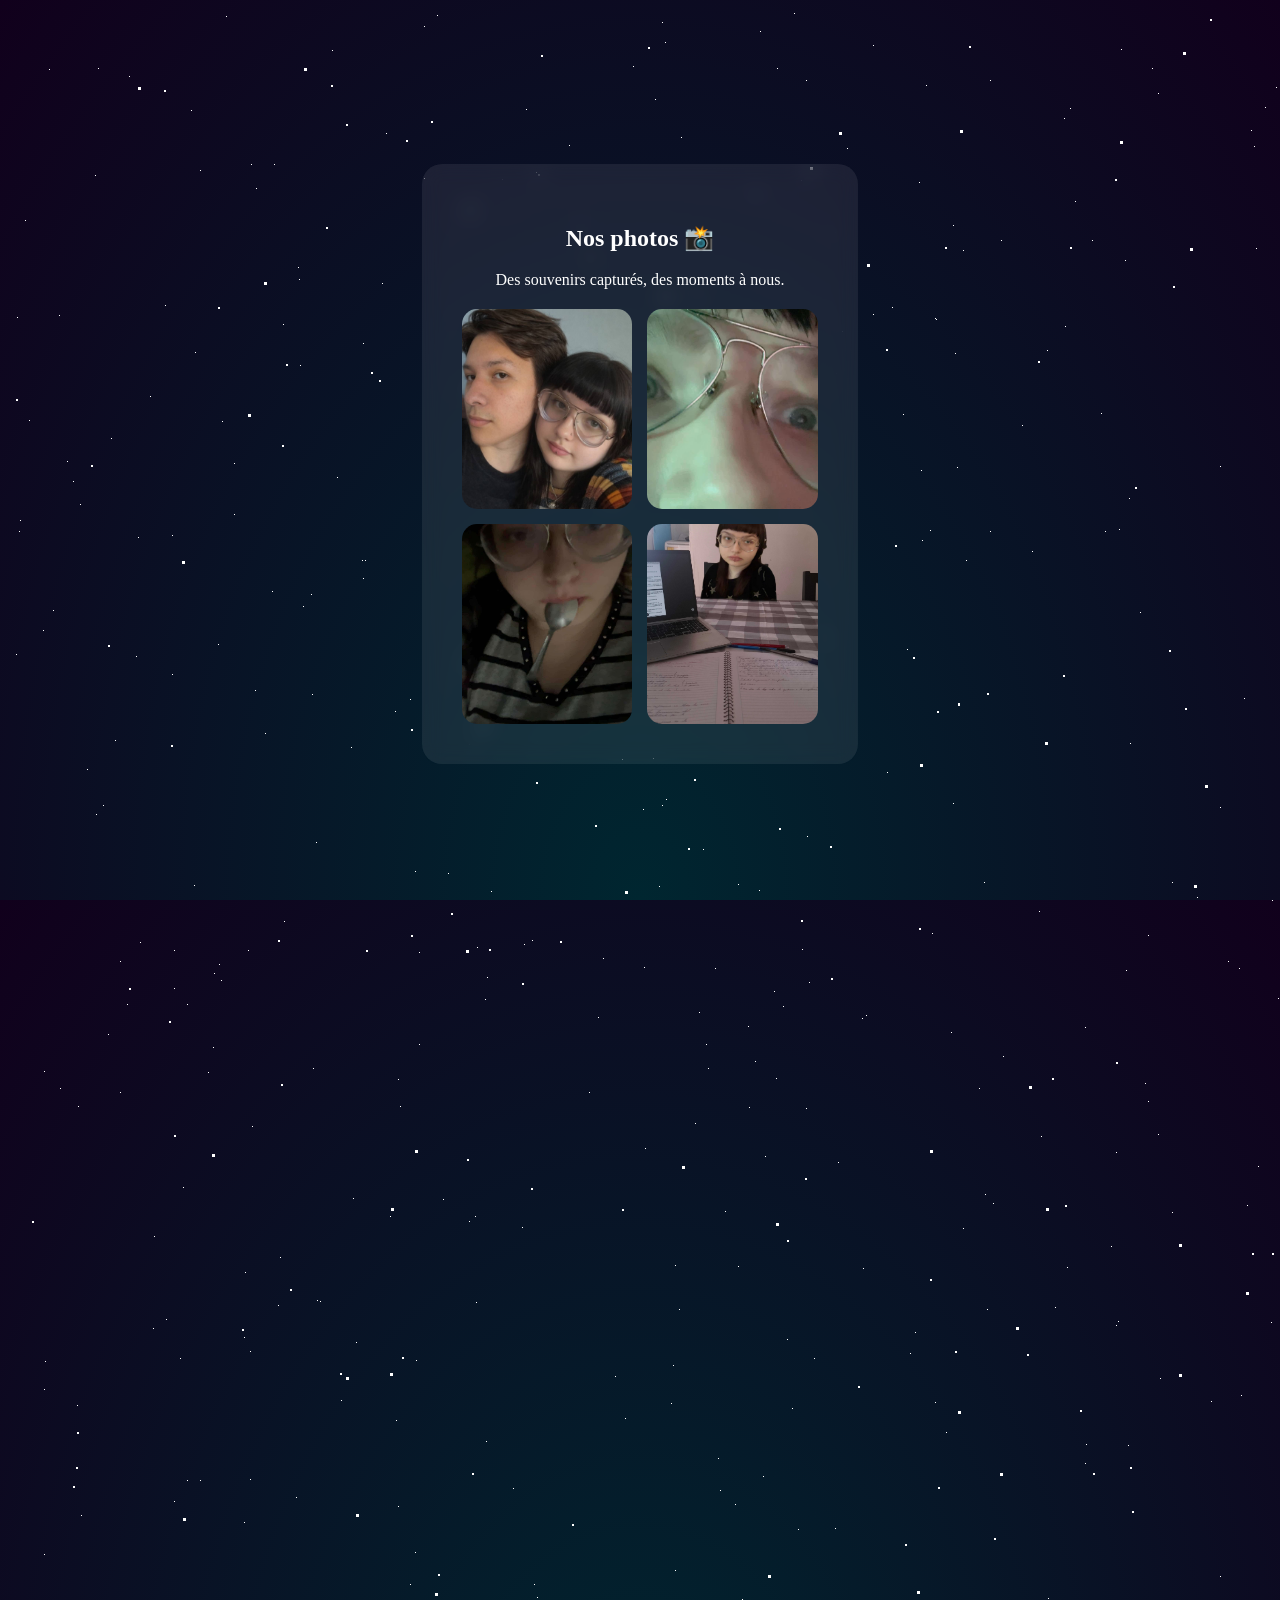
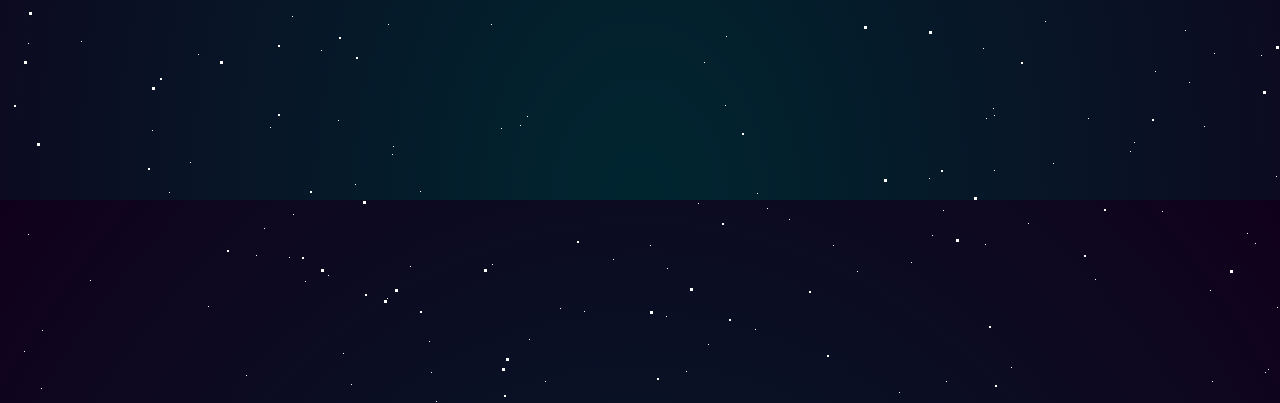
==== commit 9bd8bffe: "Update photos.html" ====
--- a/photos.html
+++ b/photos.html
@@ -25,10 +25,10 @@
     <p class="subtitle">Des souvenirs capturés, des moments à nous.</p>
 
     <div class="photo-gallery">
-      <img src="images\Picsart_26-03-25_22-43-37-686.jpg" alt="photo1">
-      <img src="images\IMG_20260304_091328_175.jpg" alt="photo2">
-      <img src="images\IMG_20260222_172319_334.jpg" alt="photo3">
-      <img src="images\Picsart_26-03-26_21-40-48-788.jpg" alt="photo4">
+      <img src="images/Picsart_26-03-25_22-43-37-686.jpg" alt="photo1">
+      <img src="images/IMG_20260304_091328_175.jpg" alt="photo2">
+      <img src="images/IMG_20260222_172319_334.jpg" alt="photo3">
+      <img src="images/Picsart_26-03-26_21-40-48-788.jpg" alt="photo4">
     </div>
 
   </div>
@@ -43,4 +43,4 @@
 </div>
 
 </body>
-</html>+</html>
